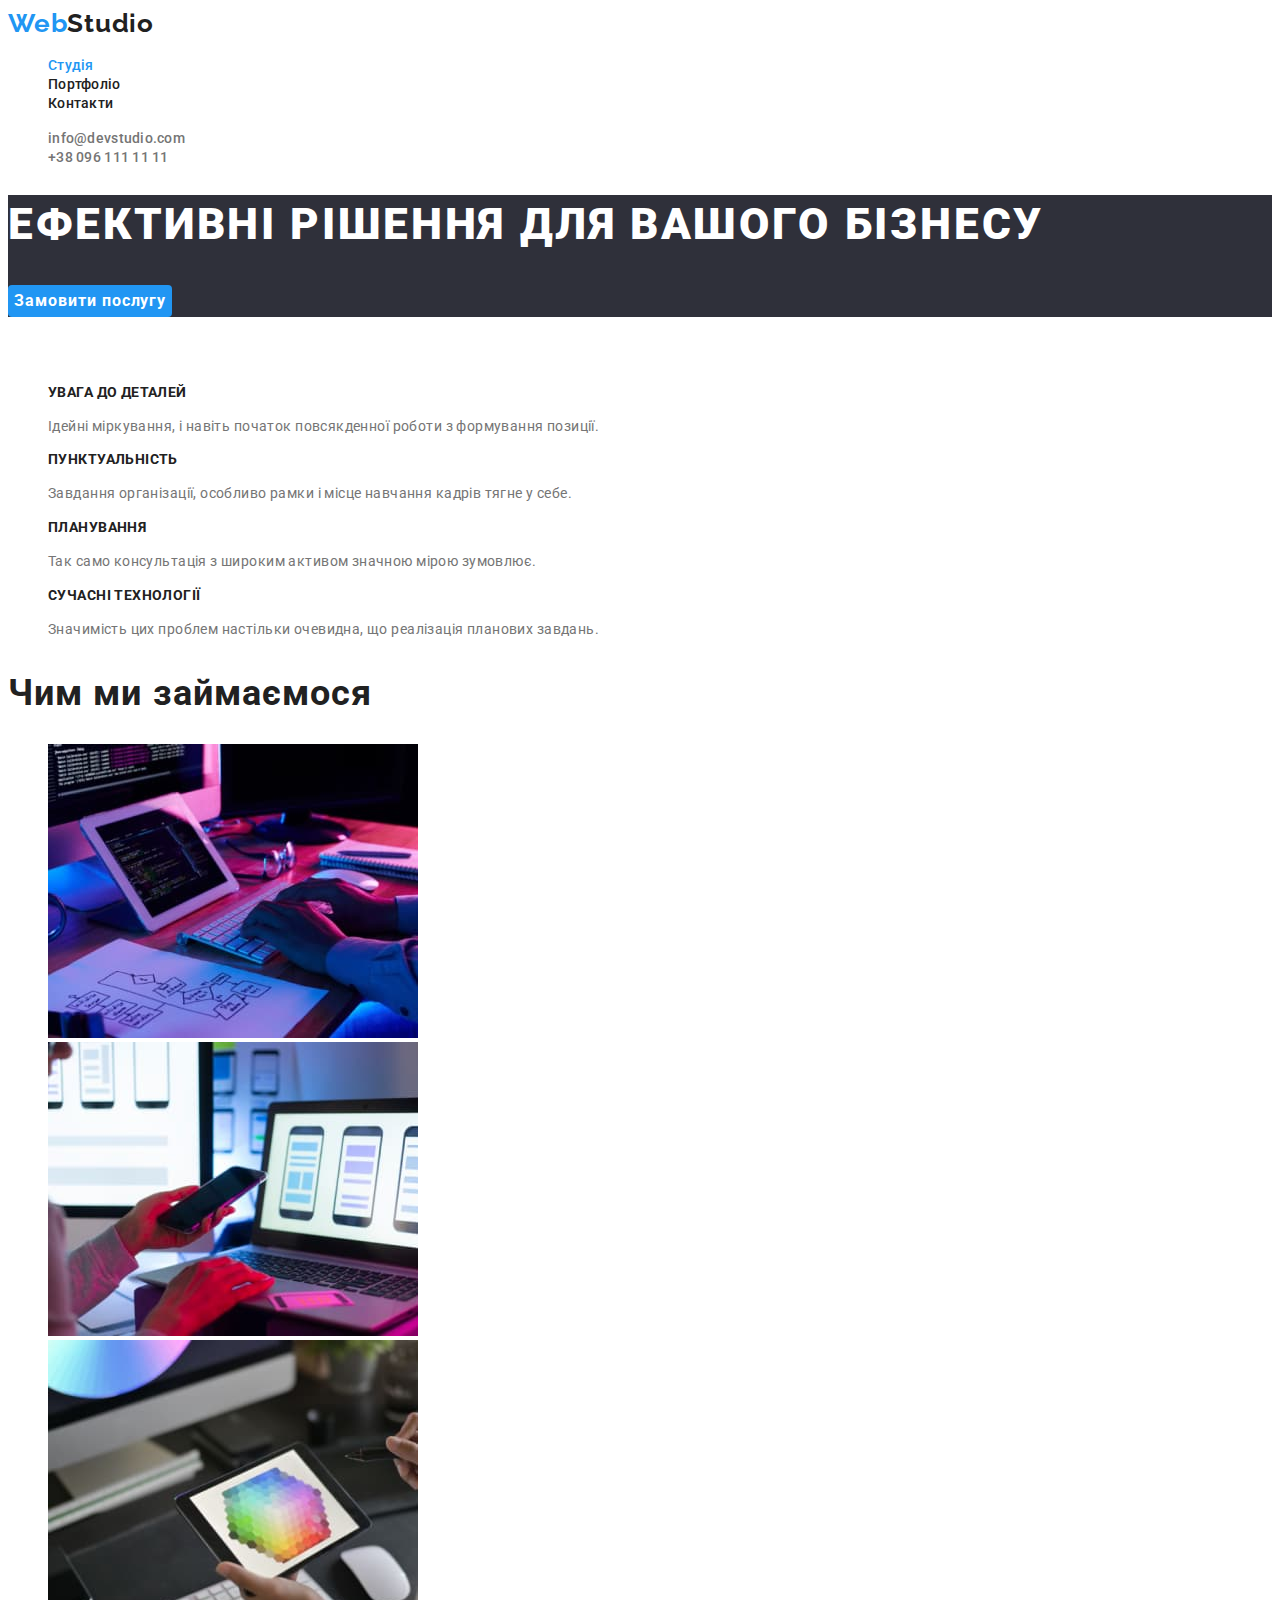
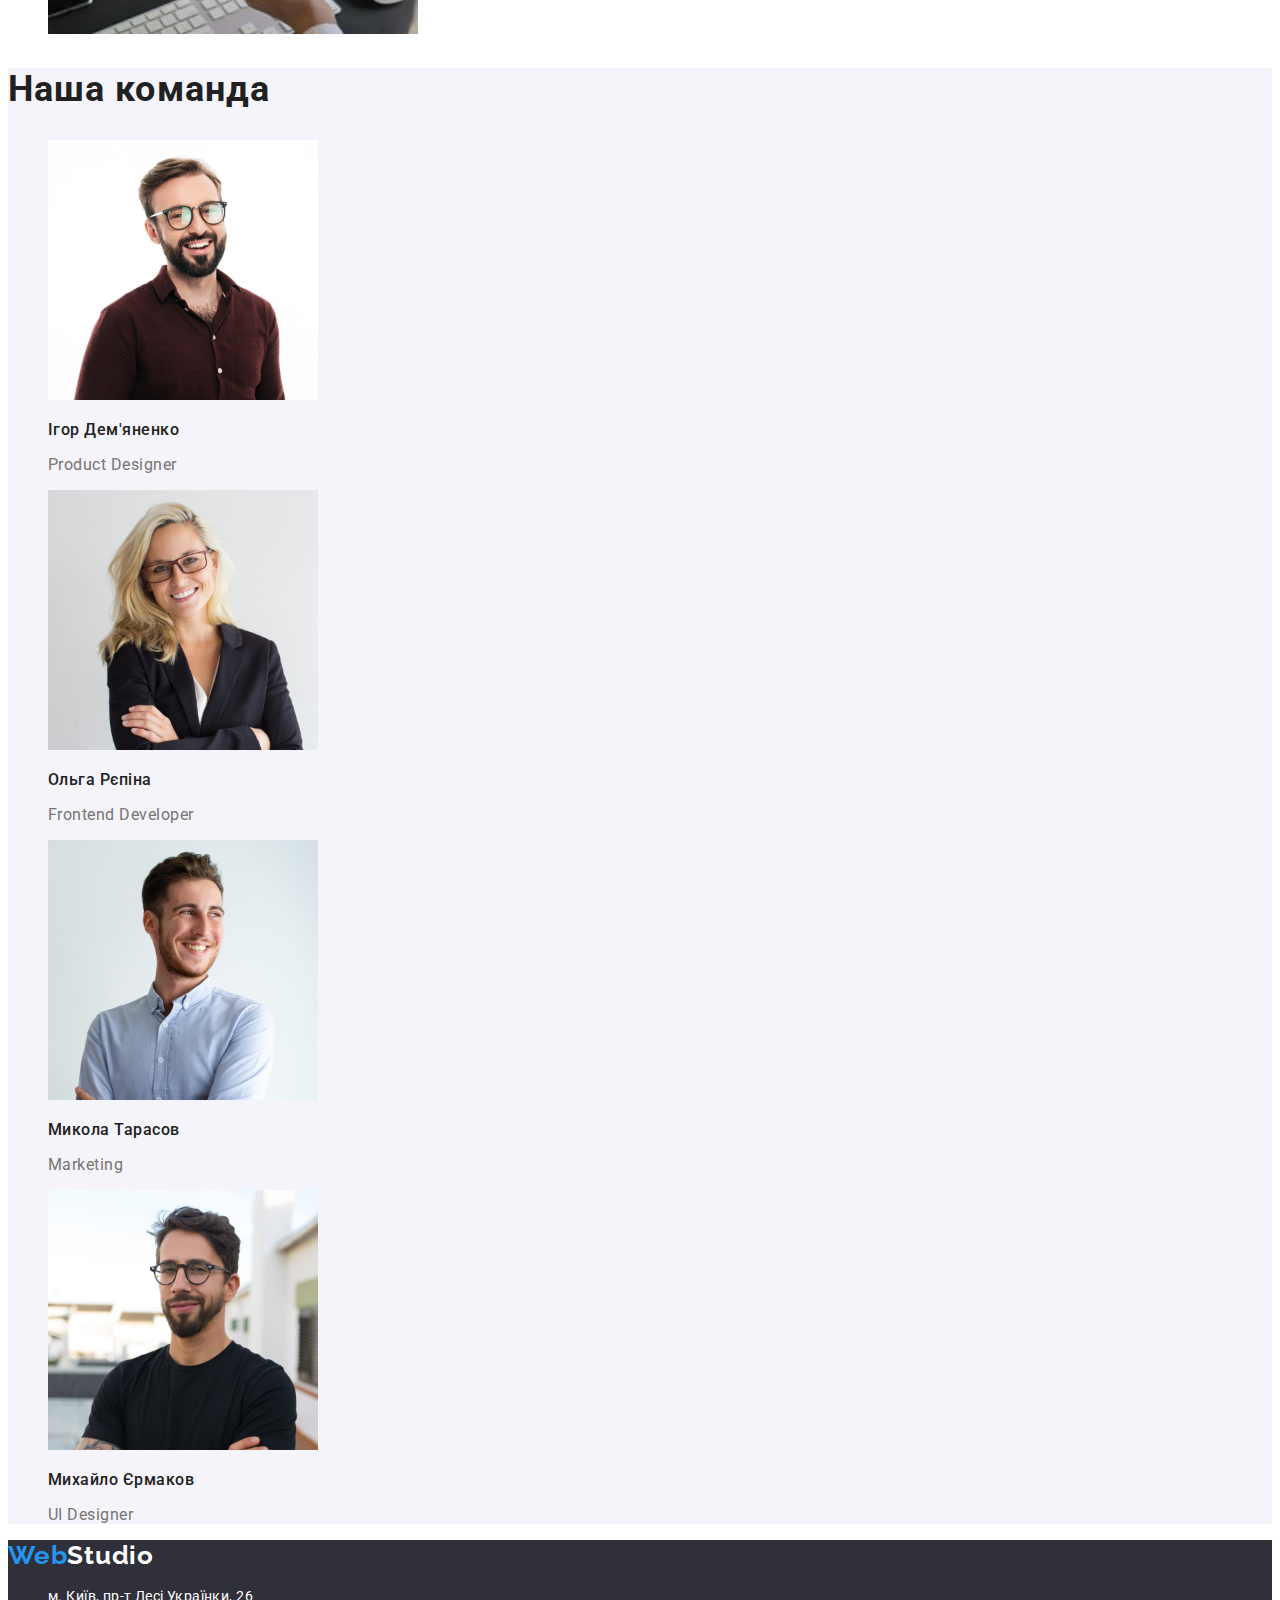
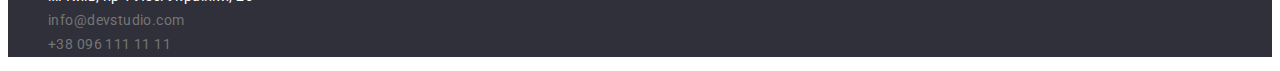
==== index.html @ 0c81c0b8 "newf" ====
<!DOCTYPE html>
<html lang="uk">
  <head>
    <meta charset="UTF-8" />
    <meta http-equiv="X-UA-Compatible" content="IE=edge" />
    <meta name="viewport" content="width=device-width, initial-scale=1.0" />
    <title>Web Studio</title>
    <!-- <link rel="stylesheet" href="/css/reset.css" /> -->
    <link rel="stylesheet" href="/css/styles.css" />
    <link rel="preconnect" href="https://fonts.googleapis.com" />
    <link rel="preconnect" href="https://fonts.gstatic.com" crossorigin />
    <link
      href="https://fonts.googleapis.com/css2?family=Raleway:wght@700&family=Roboto:wght@400;500;700;900&display=swap"
      rel="stylesheet"
    />
  </head>

  <body>
    <header class="header">
      <nav class="header-navigation">
        <a class="logo" href="./index.html"><span class="logo-color">Web</span>Studio</a>
        <ul class="header-navigation-list">
          <li class="header-list-item list">
            <a class="link-navigation link is-active" href="./index.html">Студія</a>
          </li>
          <li class="header-list-item list">
            <a class="link-navigation link" href="./portfolio.html">Портфоліо</a>
          </li>
          <li class="header-list-item list">
            <a class="link-navigation link" href="">Контакти</a>
          </li>
        </ul>

        <ul class="header-contacts">
          <li class="contacts-list list">
            <a class="link-contacts link" href="mailto:info@devstudio.com">info@devstudio.com</a>
          </li>
          <li class="contacts-list list">
            <a class="link-contacts link" href="tel:+380961111111">+38 096 111 11 11</a>
          </li>
        </ul>
      </nav>
    </header>

    <main class="main">
      <section class="order">
        <h1 class="order-title">Ефективні рішення для вашого бізнесу</h1>
        <button class="order-btn" type="button">Замовити послугу</button>
      </section>

      <section class="benefits">
        <h2 class="benefits-title">Наші переваги</h2>
        <ul class="benefits-list">
          <li class="benefits-item list">
            <h3 class="benefits-subtitle">УВАГА ДО ДЕТАЛЕЙ</h3>
            <p class="benefits-text">
              Ідейні міркування, і навіть початок повсякденної роботи з формування позиції.
            </p>
          </li>
          <li class="benefits-item list">
            <h3 class="benefits-subtitle">ПУНКТУАЛЬНІСТЬ</h3>
            <p class="benefits-text">
              Завдання організації, особливо рамки і місце навчання кадрів тягне у себе.
            </p>
          </li>
          <li class="benefits-item list">
            <h3 class="benefits-subtitle">ПЛАНУВАННЯ</h3>
            <p class="benefits-text">
              Так само консультація з широким активом значною мірою зумовлює.
            </p>
          </li>

          <li class="benefits-item list">
            <h3 class="benefits-subtitle">СУЧАСНІ ТЕХНОЛОГІЇ</h3>
            <p class="benefits-text">
              Значимість цих проблем настільки очевидна, що реалізація планових завдань.
            </p>
          </li>
        </ul>
      </section>

      <section class="doit">
        <h2 class="doit-subtitle">Чим ми займаємося</h2>
        <ul class="doit-list list">
          <li class="doit-item">
            <img src="./images/work-img-1.jpg" alt="our job" width="370" height="294" />
          </li>
          <li class="doit-item">
            <img src="./images/work-img-2.jpg" alt="our job" width="370" height="294" />
          </li>
          <li class="doit-item">
            <img src="./images/work-img-3.jpg" alt="our job" width="370" height="294" />
          </li>
        </ul>
      </section>

      <section class="team">
        <h2 class="team-subtitle">Наша команда</h2>
        <ul class="team-list list">
          <li class="team-item">
            <img src="./images/team-img-1.jpg" alt="Ігор Дем'яненко" width="270" height="260" />
            <h3 class="team-name">Ігор Дем'яненко</h3>
            <p class="team-profession" lang="en">Product Designer</p>
          </li>

          <li class="team-item list">
            <img src="./images/team-img-2.jpg" alt="Ольга Рєпіна" width="270" height="260" />
            <h3 class="team-name">Ольга Рєпіна</h3>
            <p class="team-profession" lang="en">Frontend Developer</p>
          </li>

          <li class="team-item list">
            <img src="./images/team-img-3.jpg" alt="Микола Тарасов" width="270" height="260" />
            <h3 class="team-name">Микола Тарасов</h3>
            <p class="team-profession" lang="en">Marketing</p>
          </li>
          <li class="team-item list">
            <img src="./images/team-img-4.jpg" alt="" width="270" height="260" />
            <h3 class="team-name">Михайло Єрмаков</h3>
            <p class="team-profession" lang="en">UI Designer</p>
          </li>
        </ul>
      </section>
    </main>

    <footer class="footer">
      <a class="footer-logo" href="./index.html"><span class="logo-color">Web</span>Studio</a>
      <address class="footer-address">
        <ul class="footer-contacts">
          <li class="footer-list list">
            <a
              class="footer-map link"
              href="https://goo.gl/maps/aHd2ftM9WsuAnUvCA"
              target="_blank"
              rel="nofollow noreferrer noopener"
              >м. Київ, пр-т Лесі Українки, 26</a
            >
          </li>
          <li class="footer-list list">
            <a class="footer-link link" href="mailto:info@devstudio.com">info@devstudio.com</a>
          </li>
          <li class="footer-list list">
            <a class="footer-link link" href="tel:+380961111111">+38 096 111 11 11</a>
          </li>
        </ul>
      </address>
    </footer>
  </body>
</html>
---- css/styles.css ----
:root {
  --primary-color: #212121;
  --secondary-color: #757575;
  --thirdy-color: #fff;
  --hover-link-color: #2196f3;
  --logo-color: #2196f3;
  --gray: #2f303a;
  --btn-background: #f5f4fa;
  --primary-font-size: 14px;
  --secondary-font-size: 16px;
}

body {
  font-family: "Roboto", sans-serif;
  color: var(--primary-color);
}

/* .link-navigation:focus, 
.link-navigation:hover,
.link-contacts:focus,
.link-contacts:hover,
.footer-link:focus,
.footer-link:hover,
.footer-map:focus,
.footer-map:hover {
  color: var(--hover-link-color);
}
*/

.link,
.link:focus,
.link:hover {
  text-decoration: none;
  color: var(--hover-link-color);
}

a.is-active {
  color: var(--hover-link-color);
}

.list {
  list-style-type: none;
}

.logo {
  text-decoration: none;
  color: var(--primary-color);
  font-weight: 700;
  font-family: "Raleway";
  font-size: 26px;
  line-height: 1.19;
  letter-spacing: 0.03em;
}

.logo-color {
  color: var(--logo-color);
}

.link-navigation {
  text-decoration: none;
  color: var(--primary-color);
  font-weight: 500;
  font-size: var(--primary-font-size);
  line-height: 1.14;
  letter-spacing: 0.02em;
}

.link-contacts {
  text-decoration: none;
  color: var(--secondary-color);
  font-weight: 500;
  font-size: var(--primary-font-size);
  line-height: 1.14;
  letter-spacing: 0.02em;
}

.order {
  background-color: var(--gray);
}

.order-title {
  color: var(--thirdy-color);
  font-weight: 900;
  font-size: 44px;
  line-height: 1.36;
  letter-spacing: 0.06em;
  text-transform: uppercase;
}

.order-btn {
  font-family: inherit;
  font-weight: 700;
  font-size: var(--secondary-font-size);
  line-height: 1.88;
  color: var(--thirdy-color);
  letter-spacing: 0.06em;
  background: var(--hover-link-color);
  border-width: 0;
  box-shadow: 0px 4px 4px rgba(0, 0, 0, 0);
  border-radius: 4px;
  cursor: pointer;
}

.benefits-title {
  visibility: hidden;
}

.benefits-subtitle {
  font-weight: 700;
  font-size: var(--primary-font-size);
  line-height: 1.14;
  letter-spacing: 0.03em;
  text-transform: uppercase;
}

.benefits-text {
  font-weight: 400;
  font-size: var(--primary-font-size);
  line-height: 1.71;
  letter-spacing: 0.03em;
  color: var(--secondary-color);
}

.doit-subtitle {
  font-weight: 700;
  font-size: 36px;
  line-height: 1.17;
  letter-spacing: 0.03em;
}

.team {
  background-color: #f5f4fa;
}

.team-subtitle {
  font-weight: 700;
  font-size: 36px;
  line-height: 1.17;
  letter-spacing: 0.03em;
}

.team-name {
  font-weight: 500;
  font-size: var(--secondary-font-size);
  line-height: 1.19;
  letter-spacing: 0.03em;
}

.team-profession {
  font-weight: 400;
  font-size: var(--secondary-font-size);
  line-height: 1.19;
  letter-spacing: 0.03em;
  color: var(--secondary-color);
}

.footer {
  background-color: var(--gray);
}

.footer-logo {
  text-decoration: none;
  color: var(--thirdy-color);
  font-weight: 700;
  font-family: "Raleway";
  font-size: 26px;
  line-height: 1.19;
  letter-spacing: 0.03em;
}

.footer-contacts {
  font-weight: 400;
  font-size: var(--primary-font-size);
  line-height: 1.71;
  letter-spacing: 0.03em;
  color: var(--thirdy-color);
  font-style: normal;
}

.footer-map {
  color: var(--thirdy-color);
}

.footer-link {
  color: var(--secondary-color);
}

/*---------portfolio style--------------*/
.filter-title {
  visibility: hidden;
}
.filter-btn {
  font-family: inherit;
  font-weight: 500;
  font-size: var(--secondary-font-size);
  line-height: 1.63;
  color: var(--primary-color);
  letter-spacing: 0.03em;
  background: var(--btn-background);
  border-width: 0;
  border-radius: 4px;
  cursor: pointer;
}

.filter-btn:hover,
.filter-btn:focus {
  background-color: var(--hover-link-color);
  color: var(--thirdy-color);
}

.portfolio-title {
  font-weight: 700;
  font-size: 18px;
  line-height: 2;
  letter-spacing: 0.06em;
  color: var(--primary-color);
}

.portfolio-text {
  font-weight: 400;
  font-size: var(--secondary-font-size);
  line-height: 1.88;
  letter-spacing: 0.03em;
  color: var(--secondary-color);
}
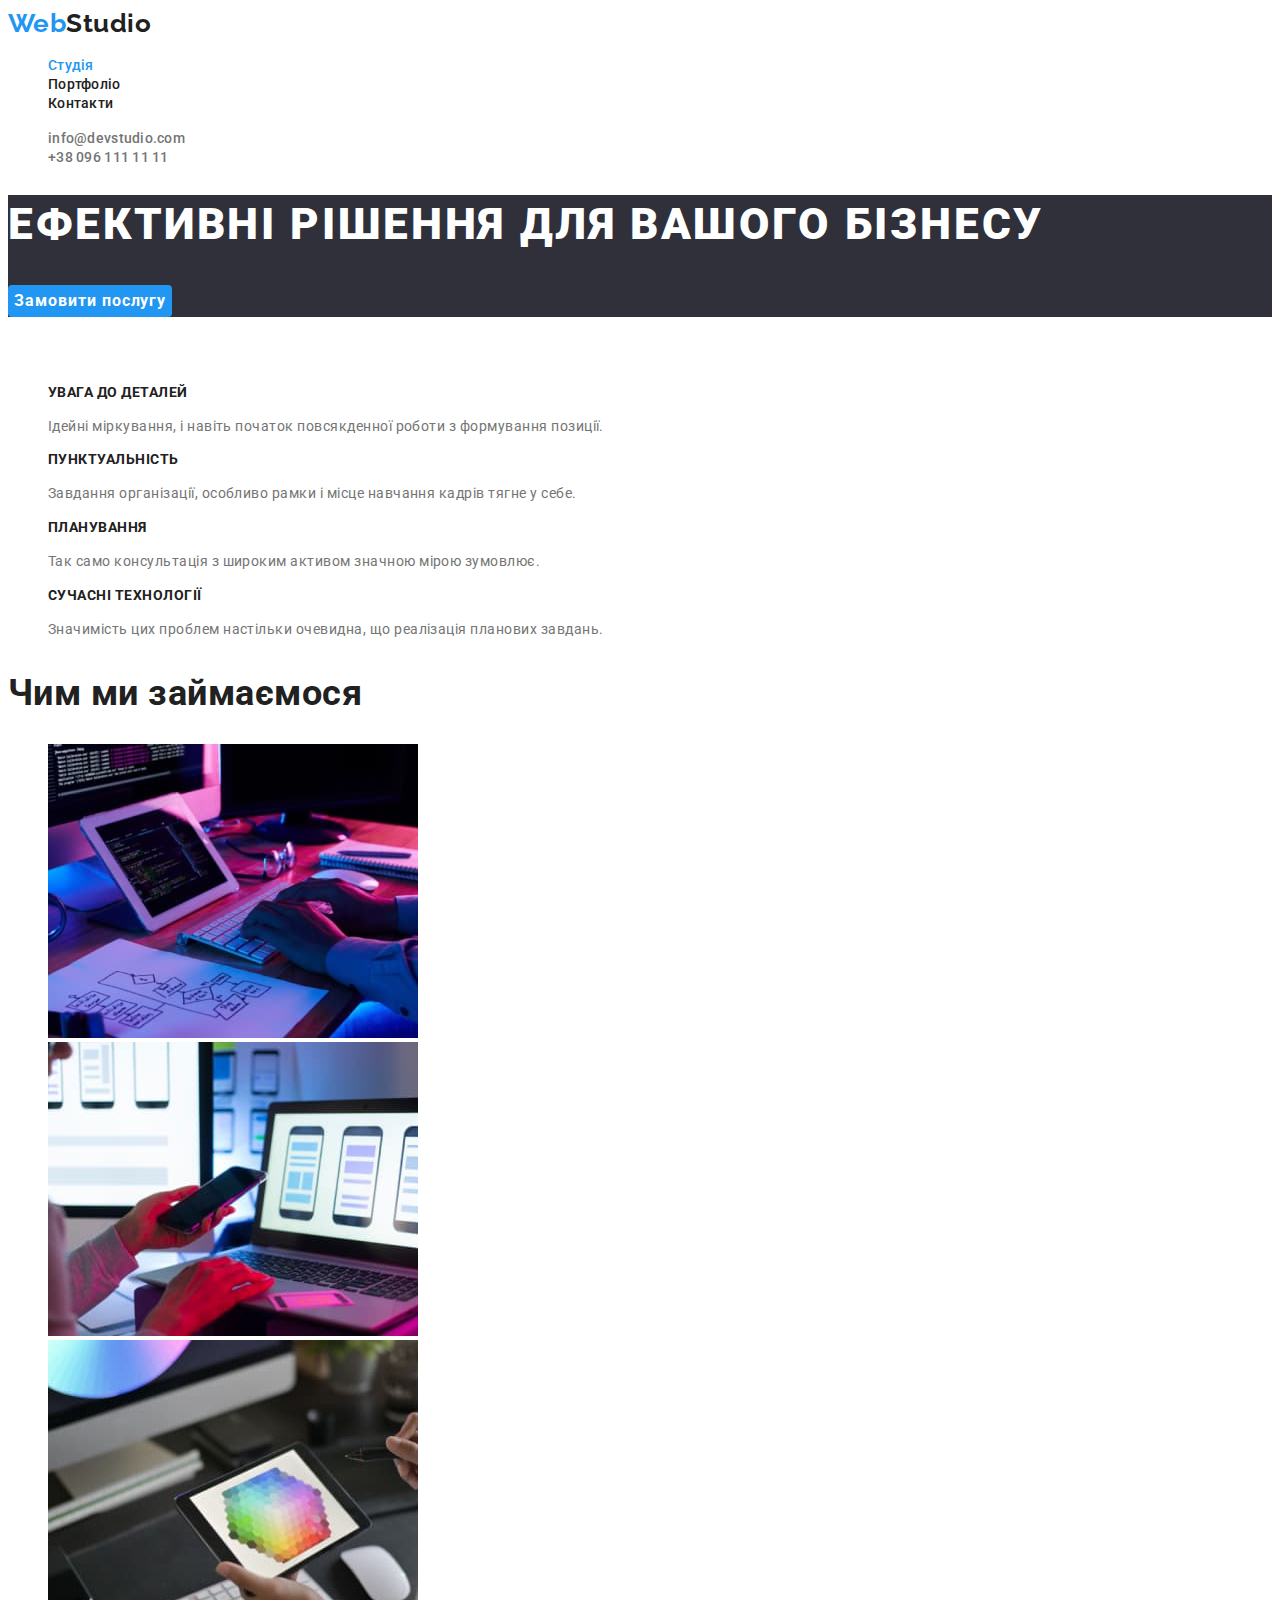
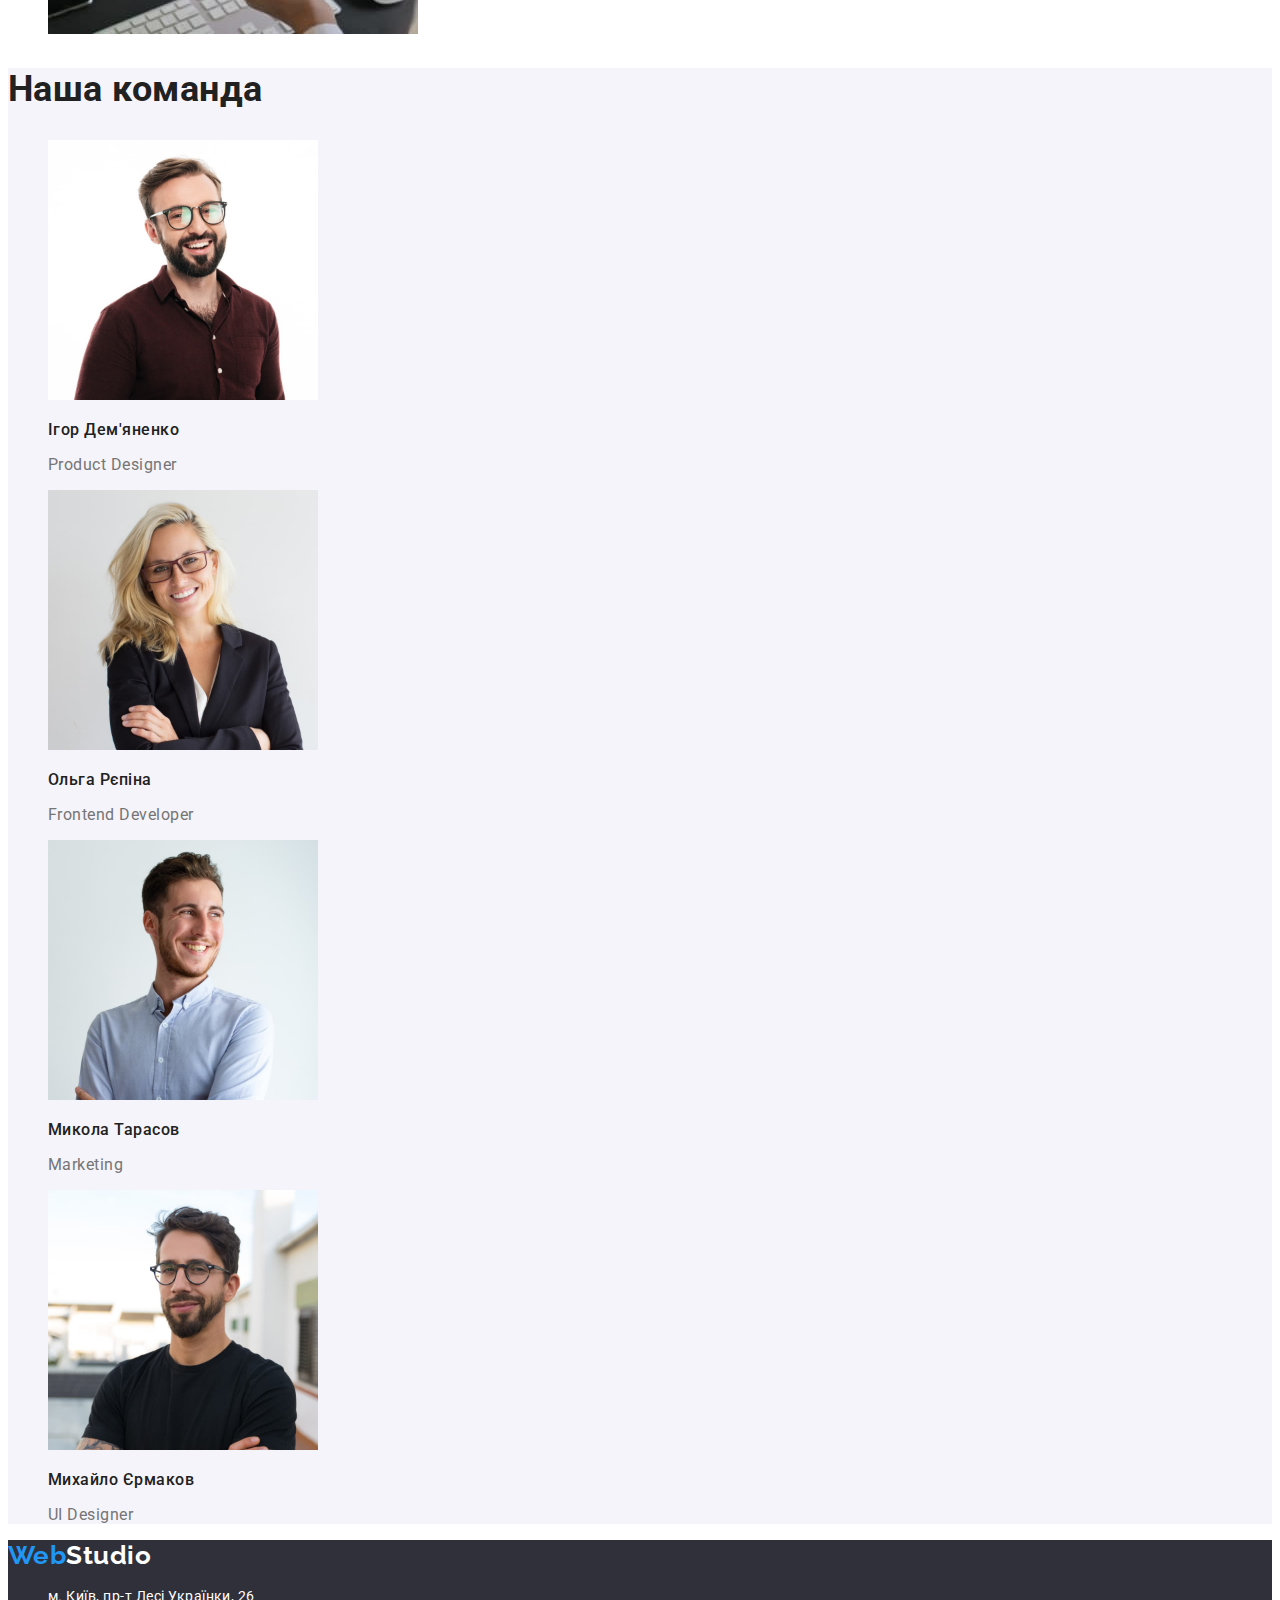
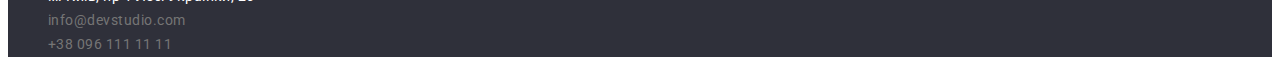
==== commit c3ae3fb7: "оптимизация" ====
--- a/index.html
+++ b/index.html
@@ -124,7 +124,7 @@
     </main>
 
     <footer class="footer">
-      <a class="footer-logo" href="./index.html"><span class="logo-color">Web</span>Studio</a>
+      <a class="logo" href="./index.html"><span class="logo-color">Web</span>Studio</a>
       <address class="footer-address">
         <ul class="footer-contacts">
           <li class="footer-list list">
--- a/css/styles.css
+++ b/css/styles.css
@@ -1,3 +1,7 @@
+/* Коментар для ментора:
+там де в дизайні font-weight: 400;   
+в стилях це значення прибрано */
+
 :root {
   --primary-color: #212121;
   --secondary-color: #757575;
@@ -13,29 +17,8 @@
 body {
   font-family: "Roboto", sans-serif;
   color: var(--primary-color);
-}
-
-/* .link-navigation:focus, 
-.link-navigation:hover,
-.link-contacts:focus,
-.link-contacts:hover,
-.footer-link:focus,
-.footer-link:hover,
-.footer-map:focus,
-.footer-map:hover {
-  color: var(--hover-link-color);
-}
-*/
-
-.link,
-.link:focus,
-.link:hover {
-  text-decoration: none;
-  color: var(--hover-link-color);
-}
-
-a.is-active {
-  color: var(--hover-link-color);
+  /* letter-spacing частіше всього використовується */
+  letter-spacing: 0.03em;
 }
 
 .list {
@@ -49,7 +32,6 @@
   font-family: "Raleway";
   font-size: 26px;
   line-height: 1.19;
-  letter-spacing: 0.03em;
 }
 
 .logo-color {
@@ -72,6 +54,27 @@
   font-size: var(--primary-font-size);
   line-height: 1.14;
   letter-spacing: 0.02em;
+}
+
+.link:focus,
+.link:hover {
+  color: var(--hover-link-color);
+}
+
+/* .link {
+  text-decoration: none;
+} */
+
+/* Класс is-active можливо зробити декількома варіантами
+Наприклад:
+.is-active
+a.is-active
+.link-navigation.link.is-active - в данному випадку, сама велика вага
+.header-navigation-list .is-active і так далі :-)
+*/
+
+.link-navigation.is-active {
+  color: var(--hover-link-color);
 }
 
 .order {
@@ -109,48 +112,35 @@
   font-weight: 700;
   font-size: var(--primary-font-size);
   line-height: 1.14;
-  letter-spacing: 0.03em;
   text-transform: uppercase;
 }
 
 .benefits-text {
-  font-weight: 400;
   font-size: var(--primary-font-size);
   line-height: 1.71;
-  letter-spacing: 0.03em;
-  color: var(--secondary-color);
-}
-
-.doit-subtitle {
+  color: var(--secondary-color);
+}
+
+.doit-subtitle,
+.team-subtitle {
   font-weight: 700;
   font-size: 36px;
   line-height: 1.17;
-  letter-spacing: 0.03em;
 }
 
 .team {
   background-color: #f5f4fa;
 }
 
-.team-subtitle {
-  font-weight: 700;
-  font-size: 36px;
-  line-height: 1.17;
-  letter-spacing: 0.03em;
-}
-
 .team-name {
   font-weight: 500;
   font-size: var(--secondary-font-size);
   line-height: 1.19;
-  letter-spacing: 0.03em;
 }
 
 .team-profession {
-  font-weight: 400;
   font-size: var(--secondary-font-size);
   line-height: 1.19;
-  letter-spacing: 0.03em;
   color: var(--secondary-color);
 }
 
@@ -158,31 +148,25 @@
   background-color: var(--gray);
 }
 
-.footer-logo {
-  text-decoration: none;
-  color: var(--thirdy-color);
-  font-weight: 700;
-  font-family: "Raleway";
-  font-size: 26px;
-  line-height: 1.19;
-  letter-spacing: 0.03em;
+.footer > .logo {
+  color: var(--thirdy-color);
 }
 
 .footer-contacts {
-  font-weight: 400;
   font-size: var(--primary-font-size);
   line-height: 1.71;
-  letter-spacing: 0.03em;
   color: var(--thirdy-color);
   font-style: normal;
 }
 
 .footer-map {
   color: var(--thirdy-color);
+  text-decoration: none;
 }
 
 .footer-link {
   color: var(--secondary-color);
+  text-decoration: none;
 }
 
 /*---------portfolio style--------------*/
@@ -195,7 +179,6 @@
   font-size: var(--secondary-font-size);
   line-height: 1.63;
   color: var(--primary-color);
-  letter-spacing: 0.03em;
   background: var(--btn-background);
   border-width: 0;
   border-radius: 4px;
@@ -208,6 +191,10 @@
   color: var(--thirdy-color);
 }
 
+.portfolio-item > a {
+  text-decoration: none;
+}
+
 .portfolio-title {
   font-weight: 700;
   font-size: 18px;
@@ -217,9 +204,7 @@
 }
 
 .portfolio-text {
-  font-weight: 400;
   font-size: var(--secondary-font-size);
   line-height: 1.88;
-  letter-spacing: 0.03em;
-  color: var(--secondary-color);
-}
+  color: var(--secondary-color);
+}
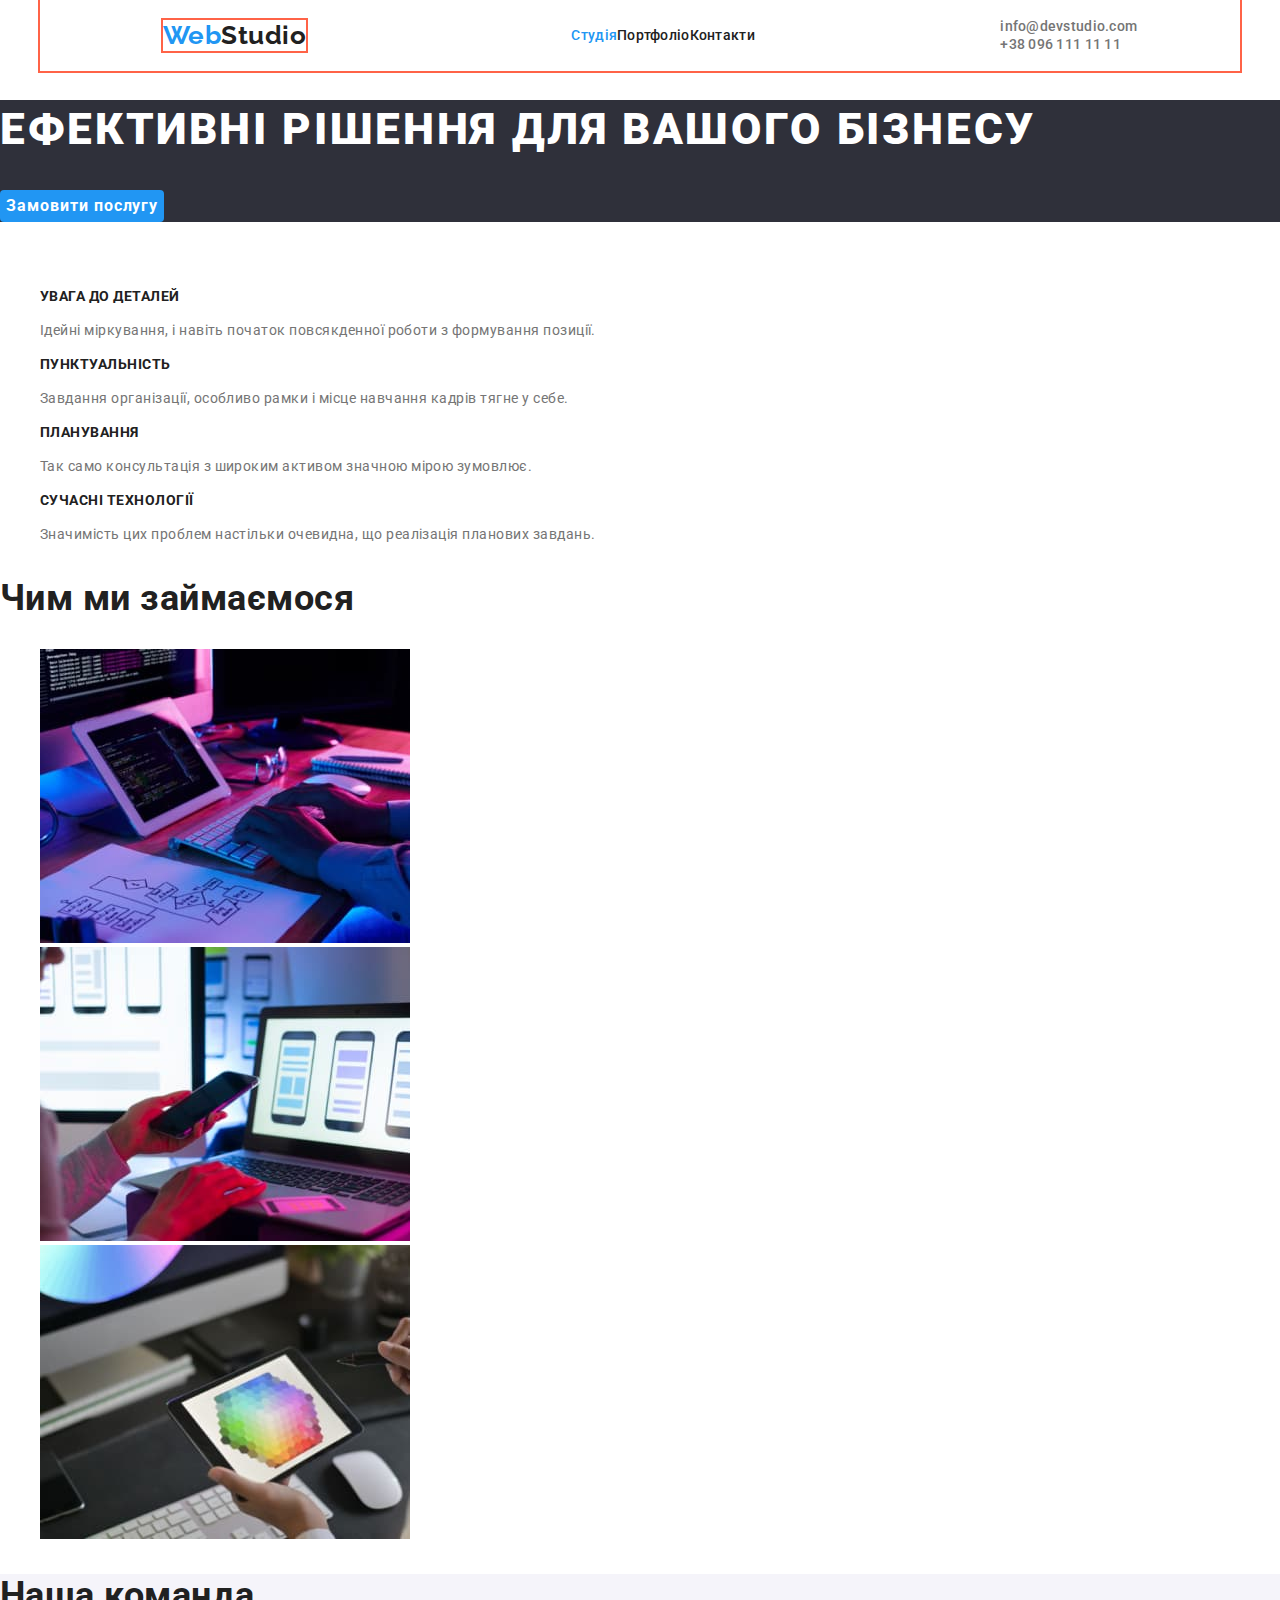
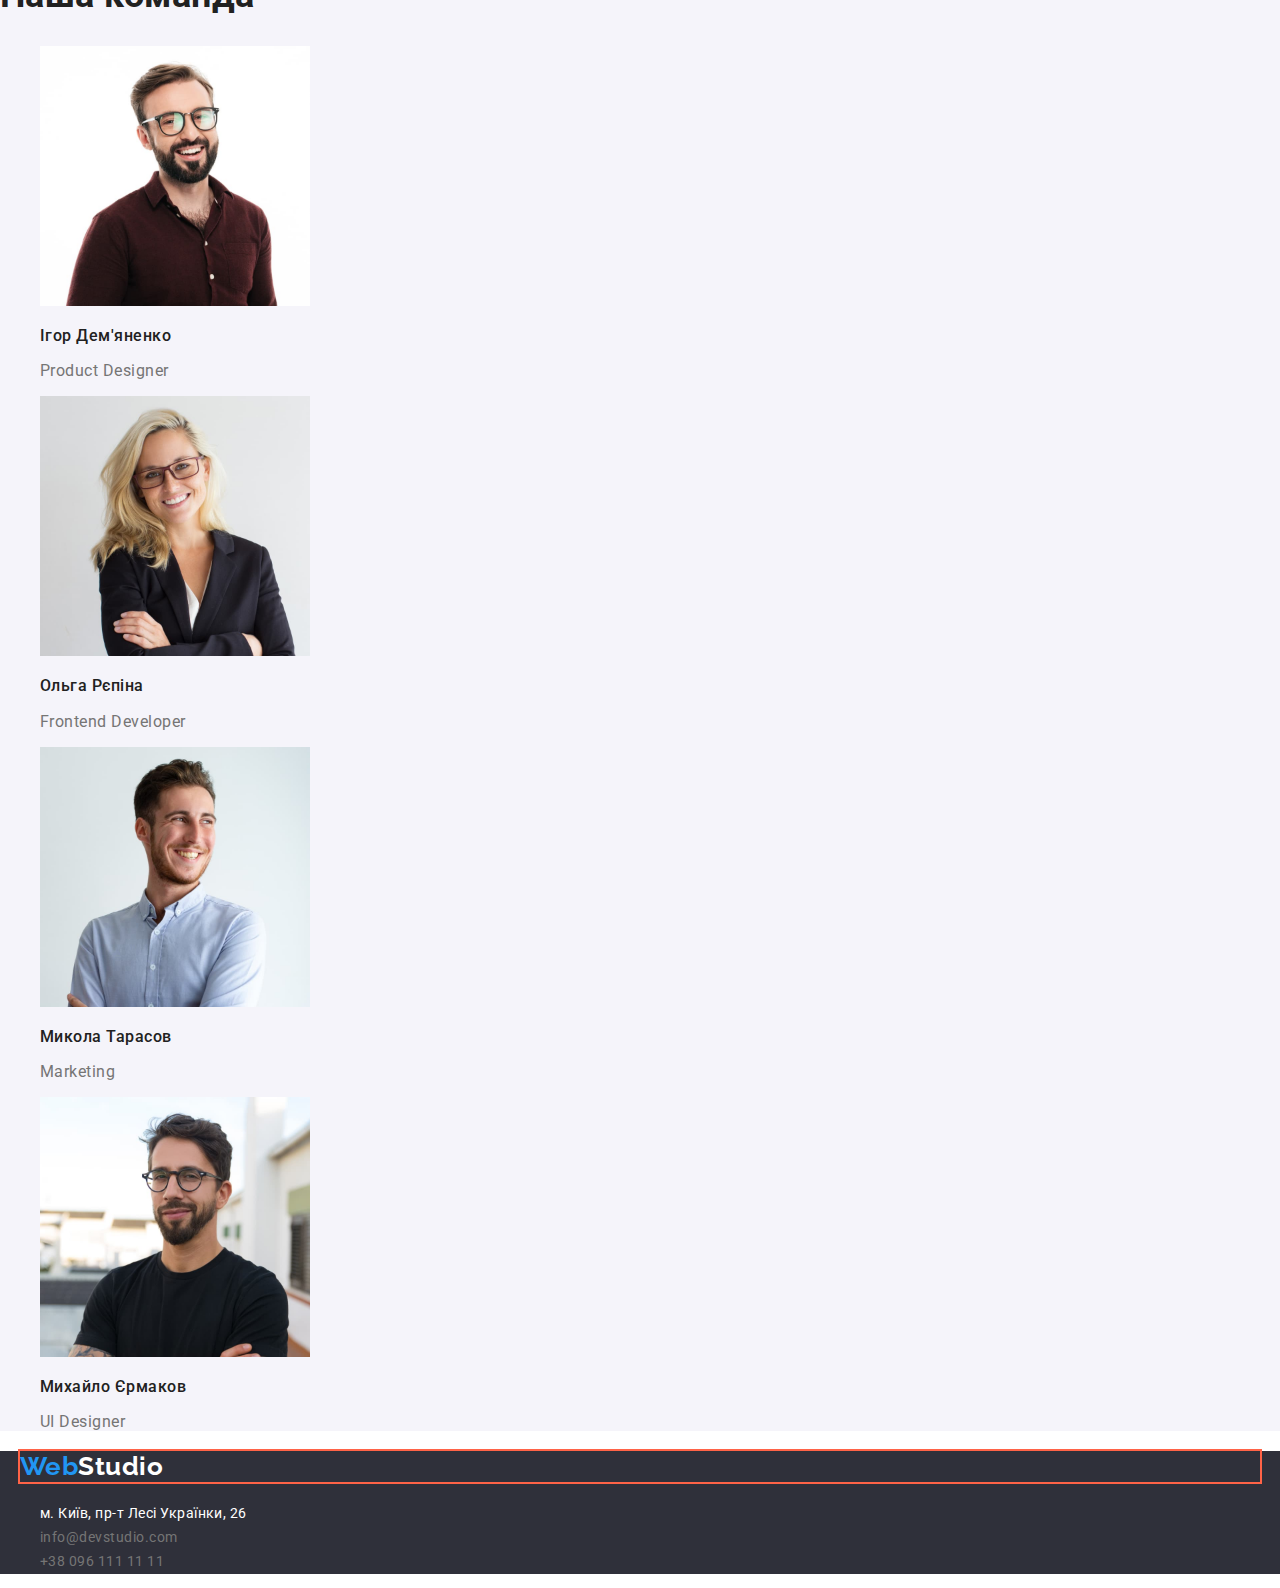
==== commit 89bce72b: "hw-03" ====
--- a/index.html
+++ b/index.html
@@ -5,8 +5,11 @@
     <meta http-equiv="X-UA-Compatible" content="IE=edge" />
     <meta name="viewport" content="width=device-width, initial-scale=1.0" />
     <title>Web Studio</title>
-    <!-- <link rel="stylesheet" href="/css/reset.css" /> -->
-    <link rel="stylesheet" href="/css/styles.css" />
+    <link
+      rel="stylesheet"
+      href="https://cdnjs.cloudflare.com/ajax/libs/modern-normalize/1.1.0/modern-normalize.min.css"
+    />
+    <link rel="stylesheet" href="./css/styles.css" />
     <link rel="preconnect" href="https://fonts.googleapis.com" />
     <link rel="preconnect" href="https://fonts.gstatic.com" crossorigin />
     <link
@@ -17,32 +20,34 @@
 
   <body>
     <header class="header">
-      <nav class="header-navigation">
-        <a class="logo" href="./index.html"><span class="logo-color">Web</span>Studio</a>
-        <ul class="header-navigation-list">
-          <li class="header-list-item list">
-            <a class="link-navigation link is-active" href="./index.html">Студія</a>
-          </li>
-          <li class="header-list-item list">
-            <a class="link-navigation link" href="./portfolio.html">Портфоліо</a>
-          </li>
-          <li class="header-list-item list">
-            <a class="link-navigation link" href="">Контакти</a>
-          </li>
-        </ul>
+      <div class="container">
+        <nav class="header-navigation container">
+          <a class="logo" href="./index.html"><span class="logo-color">Web</span>Studio</a>
+          <ul class="header-navigation-list">
+            <li class="header-list-item list">
+              <a class="link-navigation link is-active" href="./index.html">Студія</a>
+            </li>
+            <li class="header-list-item list">
+              <a class="link-navigation link" href="./portfolio.html">Портфоліо</a>
+            </li>
+            <li class="header-list-item list">
+              <a class="link-navigation link" href="">Контакти</a>
+            </li>
+          </ul>
 
-        <ul class="header-contacts">
-          <li class="contacts-list list">
-            <a class="link-contacts link" href="mailto:info@devstudio.com">info@devstudio.com</a>
-          </li>
-          <li class="contacts-list list">
-            <a class="link-contacts link" href="tel:+380961111111">+38 096 111 11 11</a>
-          </li>
-        </ul>
-      </nav>
+          <ul class="header-contacts">
+            <li class="contacts-list list">
+              <a class="link-contacts link" href="mailto:info@devstudio.com">info@devstudio.com</a>
+            </li>
+            <li class="contacts-list list">
+              <a class="link-contacts link" href="tel:+380961111111">+38 096 111 11 11</a>
+            </li>
+          </ul>
+        </nav>
+      </div>
     </header>
 
-    <main class="main">
+    <main>
       <section class="order">
         <h1 class="order-title">Ефективні рішення для вашого бізнесу</h1>
         <button class="order-btn" type="button">Замовити послугу</button>
@@ -124,7 +129,7 @@
     </main>
 
     <footer class="footer">
-      <a class="logo" href="./index.html"><span class="logo-color">Web</span>Studio</a>
+      <a class="logo" href="./index.html"> <span class="logo-color">Web</span>Studio</a>
       <address class="footer-address">
         <ul class="footer-contacts">
           <li class="footer-list list">
--- a/css/styles.css
+++ b/css/styles.css
@@ -1,5 +1,5 @@
 /* Коментар для ментора:
-там де в дизайні font-weight: 400;   
+де в дизайні font-weight: 400;   
 в стилях це значення прибрано */
 
 :root {
@@ -17,27 +17,53 @@
 body {
   font-family: "Roboto", sans-serif;
   color: var(--primary-color);
-  /* letter-spacing частіше всього використовується */
   letter-spacing: 0.03em;
+}
+
+/* Utilits */
+
+.link {
+  text-decoration: none;
 }
 
 .list {
   list-style-type: none;
 }
 
+.container {
+  width: 1200px;
+  margin: 0 auto;
+  justify-content: space-around;
+  outline: 2px solid tomato;
+}
+
+/* Header */
+
+.header-navigation {
+  display: flex;
+  align-items: center;
+}
+
 .logo {
+  display: block;
   text-decoration: none;
   color: var(--primary-color);
   font-weight: 700;
   font-family: "Raleway";
   font-size: 26px;
   line-height: 1.19;
+  margin: 20px 20px;
+  outline: 2px solid tomato;
 }
 
 .logo-color {
   color: var(--logo-color);
 }
 
+.header-navigation-list {
+  display: flex;
+}
+
 .link-navigation {
   text-decoration: none;
   color: var(--primary-color);
@@ -47,8 +73,11 @@
   letter-spacing: 0.02em;
 }
 
+.header-list-item {
+  display: block;
+}
+
 .link-contacts {
-  text-decoration: none;
   color: var(--secondary-color);
   font-weight: 500;
   font-size: var(--primary-font-size);
@@ -60,18 +89,6 @@
 .link:hover {
   color: var(--hover-link-color);
 }
-
-/* .link {
-  text-decoration: none;
-} */
-
-/* Класс is-active можливо зробити декількома варіантами
-Наприклад:
-.is-active
-a.is-active
-.link-navigation.link.is-active - в данному випадку, сама велика вага
-.header-navigation-list .is-active і так далі :-)
-*/
 
 .link-navigation.is-active {
   color: var(--hover-link-color);
@@ -161,12 +178,10 @@
 
 .footer-map {
   color: var(--thirdy-color);
-  text-decoration: none;
 }
 
 .footer-link {
   color: var(--secondary-color);
-  text-decoration: none;
 }
 
 /*---------portfolio style--------------*/
@@ -191,10 +206,6 @@
   color: var(--thirdy-color);
 }
 
-.portfolio-item > a {
-  text-decoration: none;
-}
-
 .portfolio-title {
   font-weight: 700;
   font-size: 18px;
@@ -208,3 +219,22 @@
   line-height: 1.88;
   color: var(--secondary-color);
 }
+
+/* Стилі нижче були зроблені щоб попрактикуватись */
+
+/* Змінюємо синій на чорний в header*/
+
+.header-navigation > .logo:hover .logo-color {
+  color: var(--primary-color);
+}
+
+/* Змінюємо чорний в header, білий в footer на синій   */
+.logo:hover {
+  color: var(--logo-color);
+}
+
+/* Меняем синій на білий footer */
+
+.footer > .logo:hover > .logo-color {
+  color: var(--btn-background);
+}
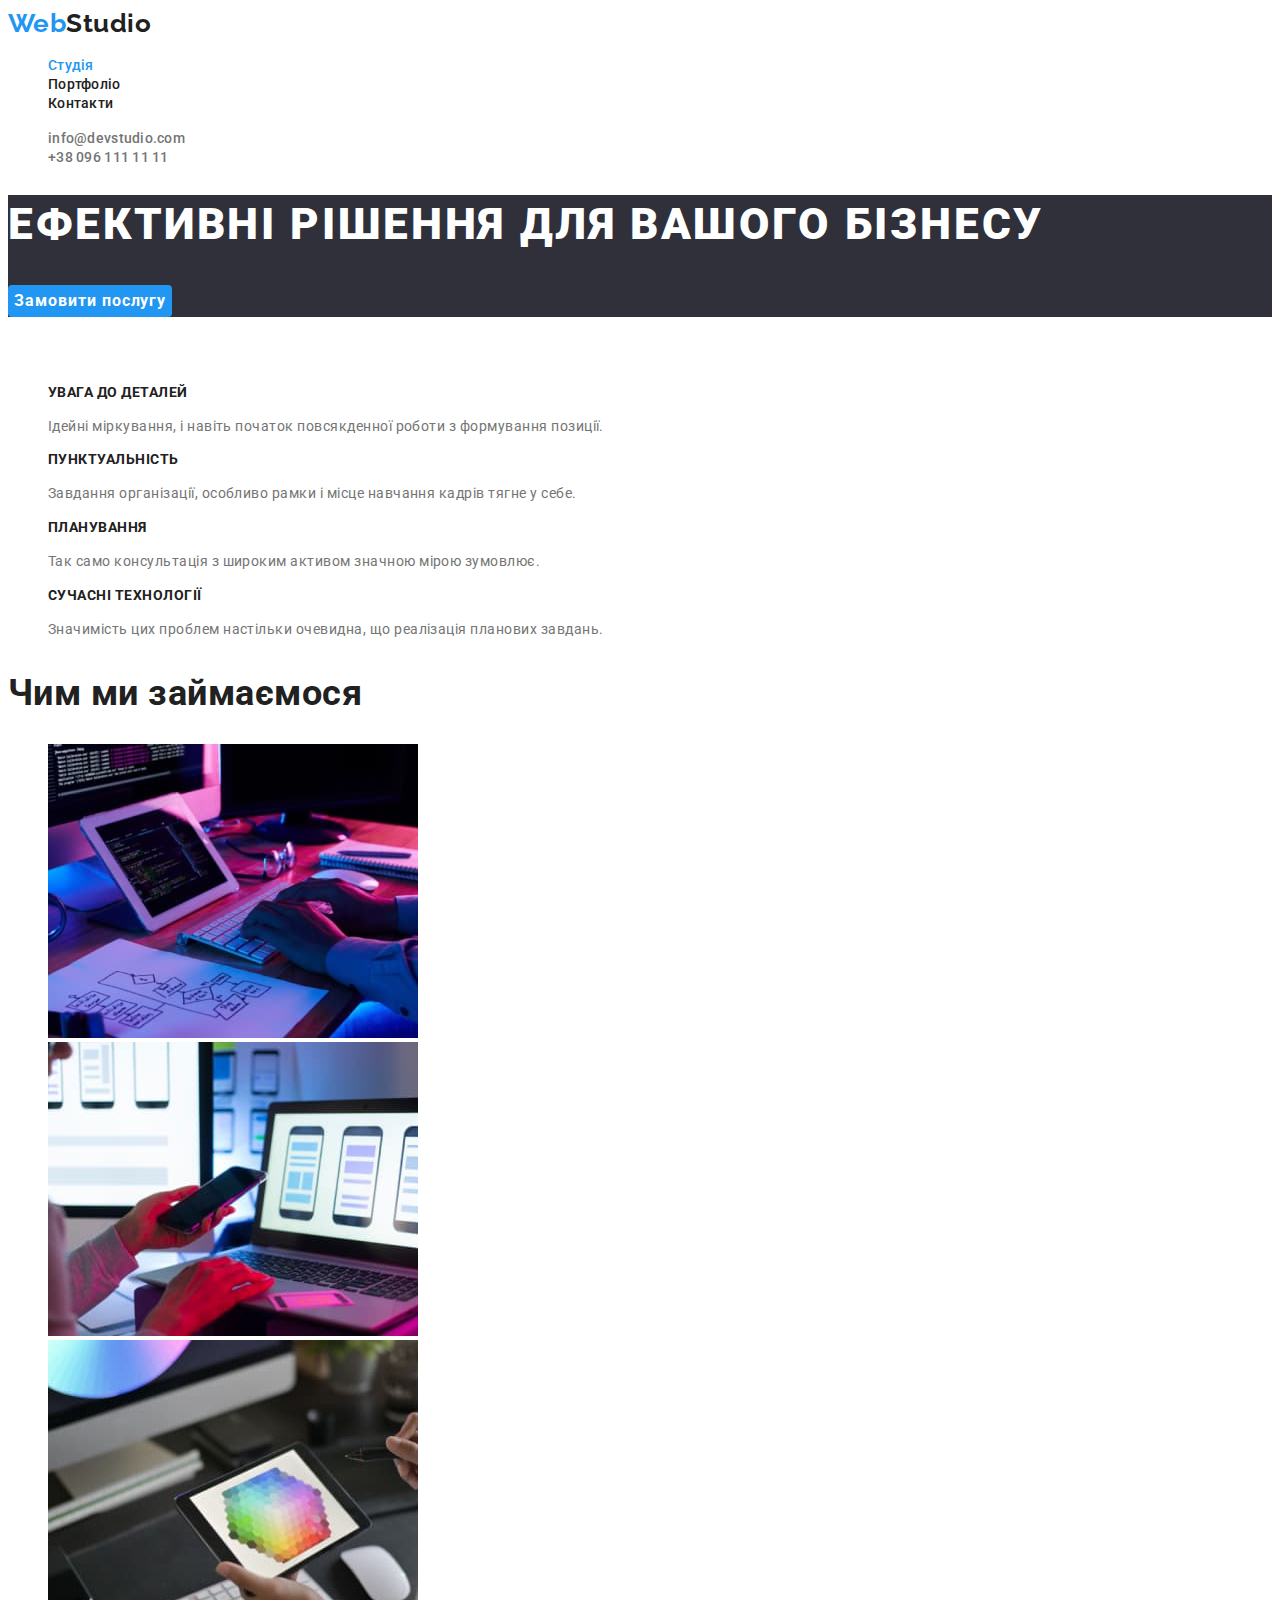
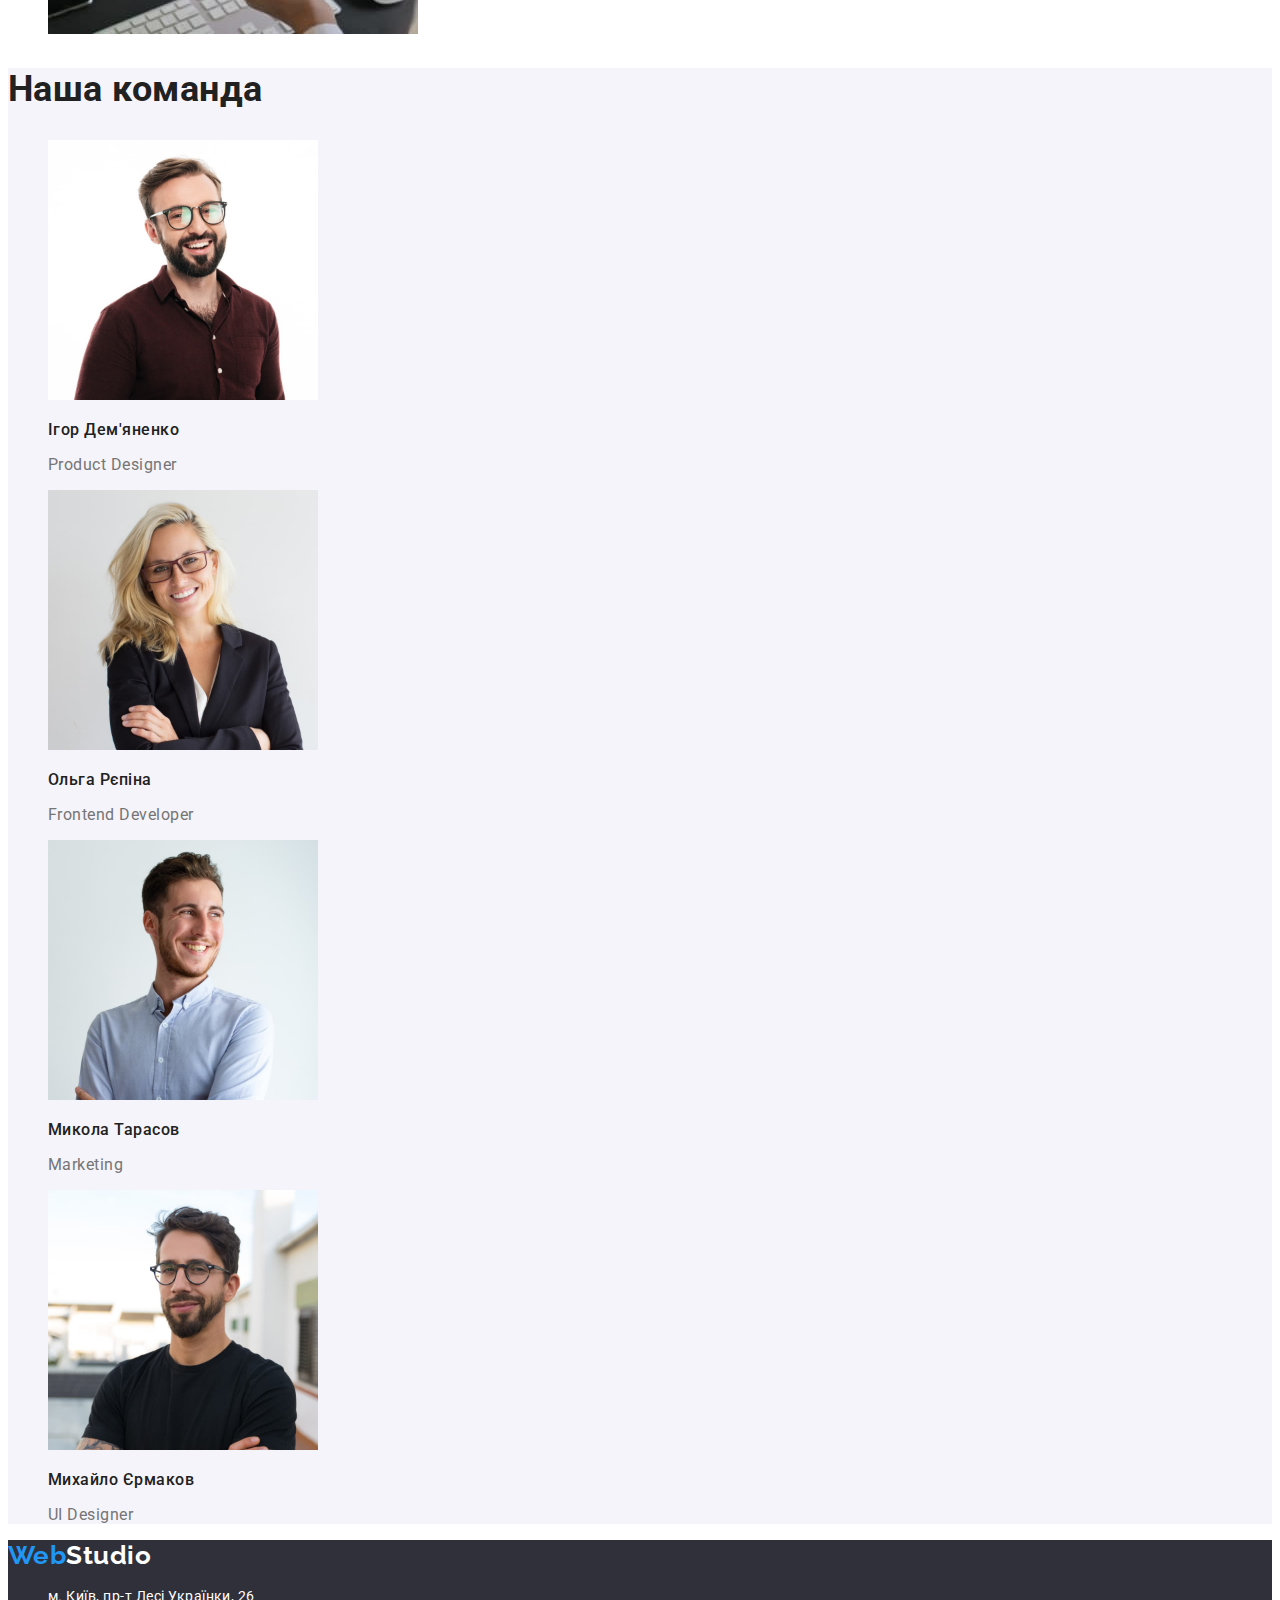
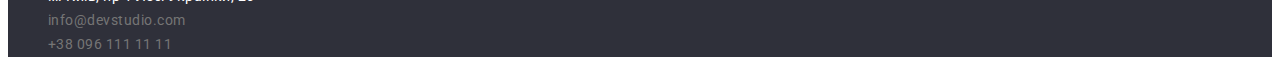
==== commit 6dde7f77: "Start" ====
--- a/index.html
+++ b/index.html
@@ -5,10 +5,7 @@
     <meta http-equiv="X-UA-Compatible" content="IE=edge" />
     <meta name="viewport" content="width=device-width, initial-scale=1.0" />
     <title>Web Studio</title>
-    <link
-      rel="stylesheet"
-      href="https://cdnjs.cloudflare.com/ajax/libs/modern-normalize/1.1.0/modern-normalize.min.css"
-    />
+    <!-- <link rel="stylesheet" href="./css/reset.css" /> -->
     <link rel="stylesheet" href="./css/styles.css" />
     <link rel="preconnect" href="https://fonts.googleapis.com" />
     <link rel="preconnect" href="https://fonts.gstatic.com" crossorigin />
@@ -20,34 +17,32 @@
 
   <body>
     <header class="header">
-      <div class="container">
-        <nav class="header-navigation container">
-          <a class="logo" href="./index.html"><span class="logo-color">Web</span>Studio</a>
-          <ul class="header-navigation-list">
-            <li class="header-list-item list">
-              <a class="link-navigation link is-active" href="./index.html">Студія</a>
-            </li>
-            <li class="header-list-item list">
-              <a class="link-navigation link" href="./portfolio.html">Портфоліо</a>
-            </li>
-            <li class="header-list-item list">
-              <a class="link-navigation link" href="">Контакти</a>
-            </li>
-          </ul>
+      <nav class="header-navigation">
+        <a class="logo" href="./index.html"><span class="logo-color">Web</span>Studio</a>
+        <ul class="header-navigation-list">
+          <li class="header-list-item list">
+            <a class="link-navigation link is-active" href="./index.html">Студія</a>
+          </li>
+          <li class="header-list-item list">
+            <a class="link-navigation link" href="./portfolio.html">Портфоліо</a>
+          </li>
+          <li class="header-list-item list">
+            <a class="link-navigation link" href="">Контакти</a>
+          </li>
+        </ul>
 
-          <ul class="header-contacts">
-            <li class="contacts-list list">
-              <a class="link-contacts link" href="mailto:info@devstudio.com">info@devstudio.com</a>
-            </li>
-            <li class="contacts-list list">
-              <a class="link-contacts link" href="tel:+380961111111">+38 096 111 11 11</a>
-            </li>
-          </ul>
-        </nav>
-      </div>
+        <ul class="header-contacts">
+          <li class="contacts-list list">
+            <a class="link-contacts link" href="mailto:info@devstudio.com">info@devstudio.com</a>
+          </li>
+          <li class="contacts-list list">
+            <a class="link-contacts link" href="tel:+380961111111">+38 096 111 11 11</a>
+          </li>
+        </ul>
+      </nav>
     </header>
 
-    <main>
+    <main class="main">
       <section class="order">
         <h1 class="order-title">Ефективні рішення для вашого бізнесу</h1>
         <button class="order-btn" type="button">Замовити послугу</button>
--- a/css/styles.css
+++ b/css/styles.css
@@ -17,53 +17,27 @@
 body {
   font-family: "Roboto", sans-serif;
   color: var(--primary-color);
+  /* letter-spacing частіше всього використовується */
   letter-spacing: 0.03em;
-}
-
-/* Utilits */
-
-.link {
-  text-decoration: none;
 }
 
 .list {
   list-style-type: none;
 }
 
-.container {
-  width: 1200px;
-  margin: 0 auto;
-  justify-content: space-around;
-  outline: 2px solid tomato;
-}
-
-/* Header */
-
-.header-navigation {
-  display: flex;
-  align-items: center;
-}
-
 .logo {
-  display: block;
   text-decoration: none;
   color: var(--primary-color);
   font-weight: 700;
   font-family: "Raleway";
   font-size: 26px;
   line-height: 1.19;
-  margin: 20px 20px;
-  outline: 2px solid tomato;
 }
 
 .logo-color {
   color: var(--logo-color);
 }
 
-.header-navigation-list {
-  display: flex;
-}
-
 .link-navigation {
   text-decoration: none;
   color: var(--primary-color);
@@ -71,10 +45,6 @@
   font-size: var(--primary-font-size);
   line-height: 1.14;
   letter-spacing: 0.02em;
-}
-
-.header-list-item {
-  display: block;
 }
 
 .link-contacts {
@@ -89,6 +59,18 @@
 .link:hover {
   color: var(--hover-link-color);
 }
+
+.link {
+  text-decoration: none;
+}
+
+/* Класс is-active можливо зробити декількома варіантами
+Наприклад:
+.is-active
+a.is-active
+.link-navigation.link.is-active - в данному випадку, сама велика вага
+.header-navigation-list .is-active і так далі :-)
+*/
 
 .link-navigation.is-active {
   color: var(--hover-link-color);
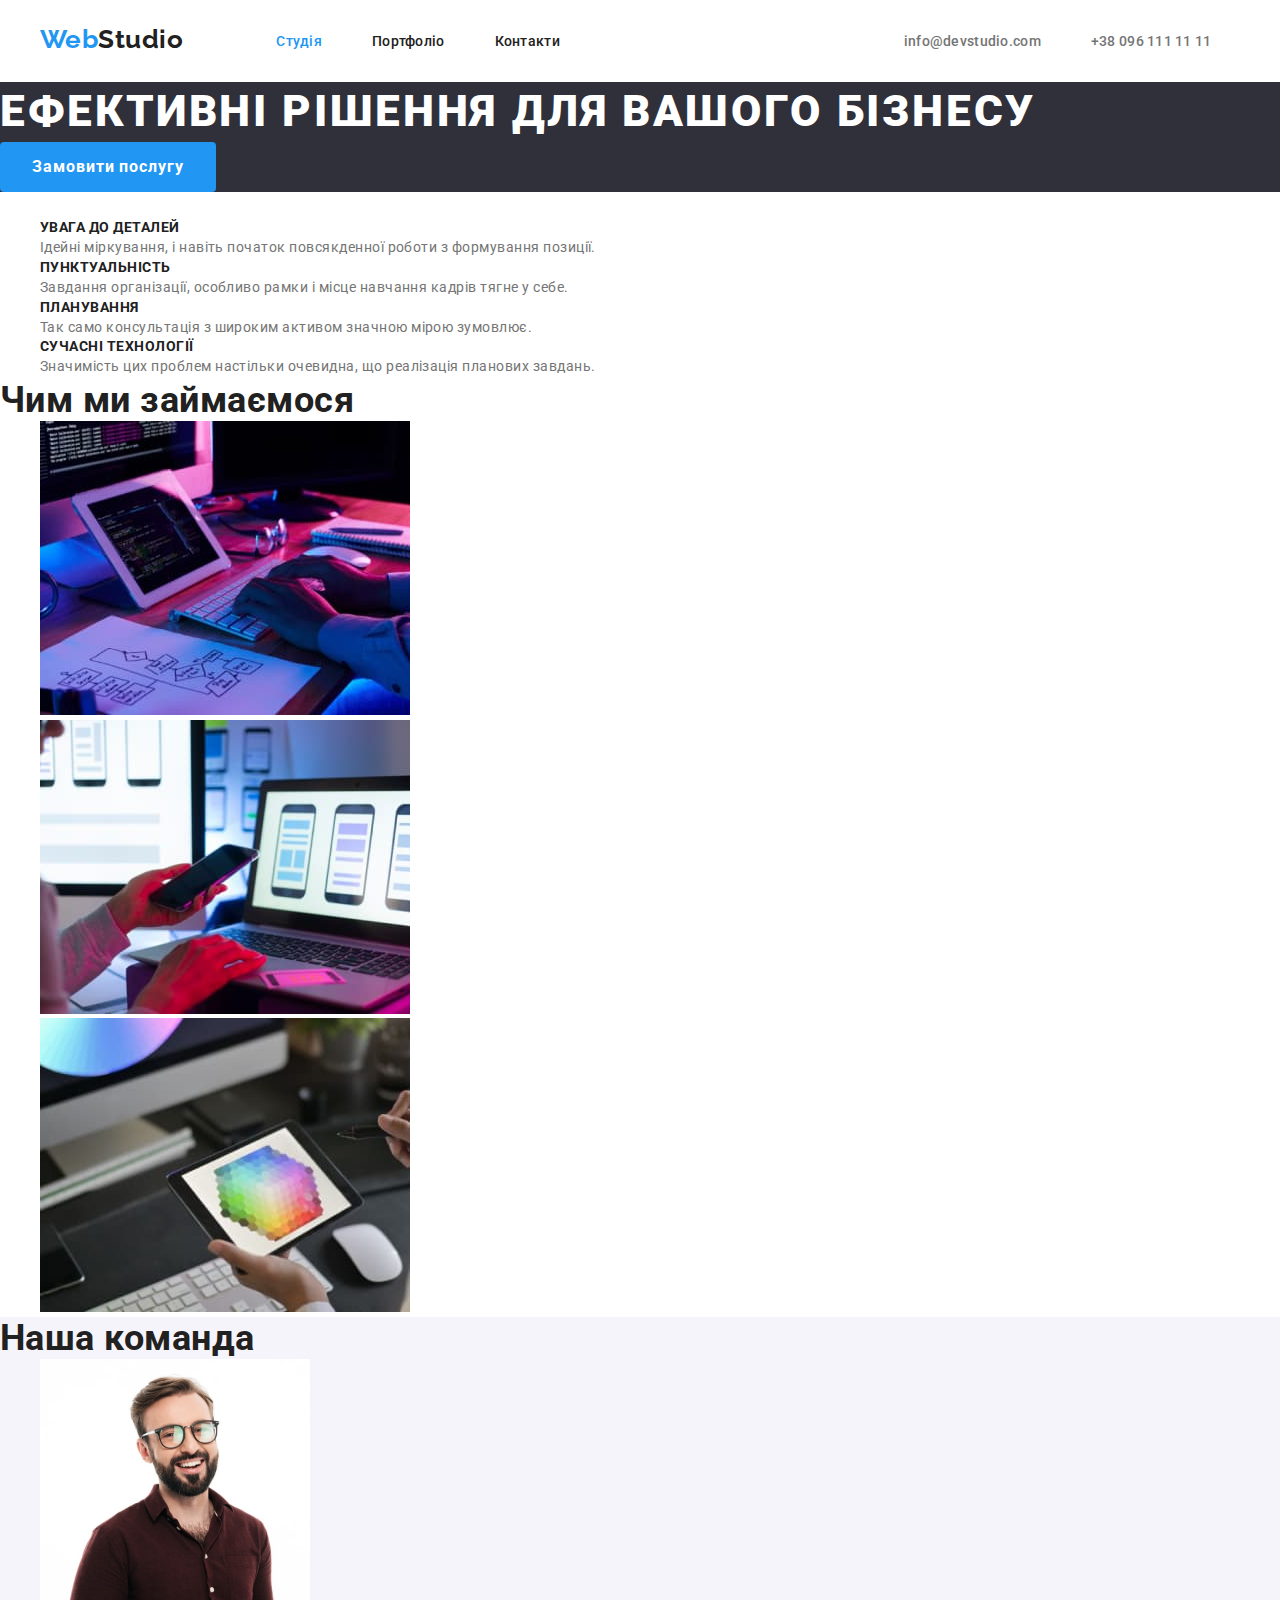
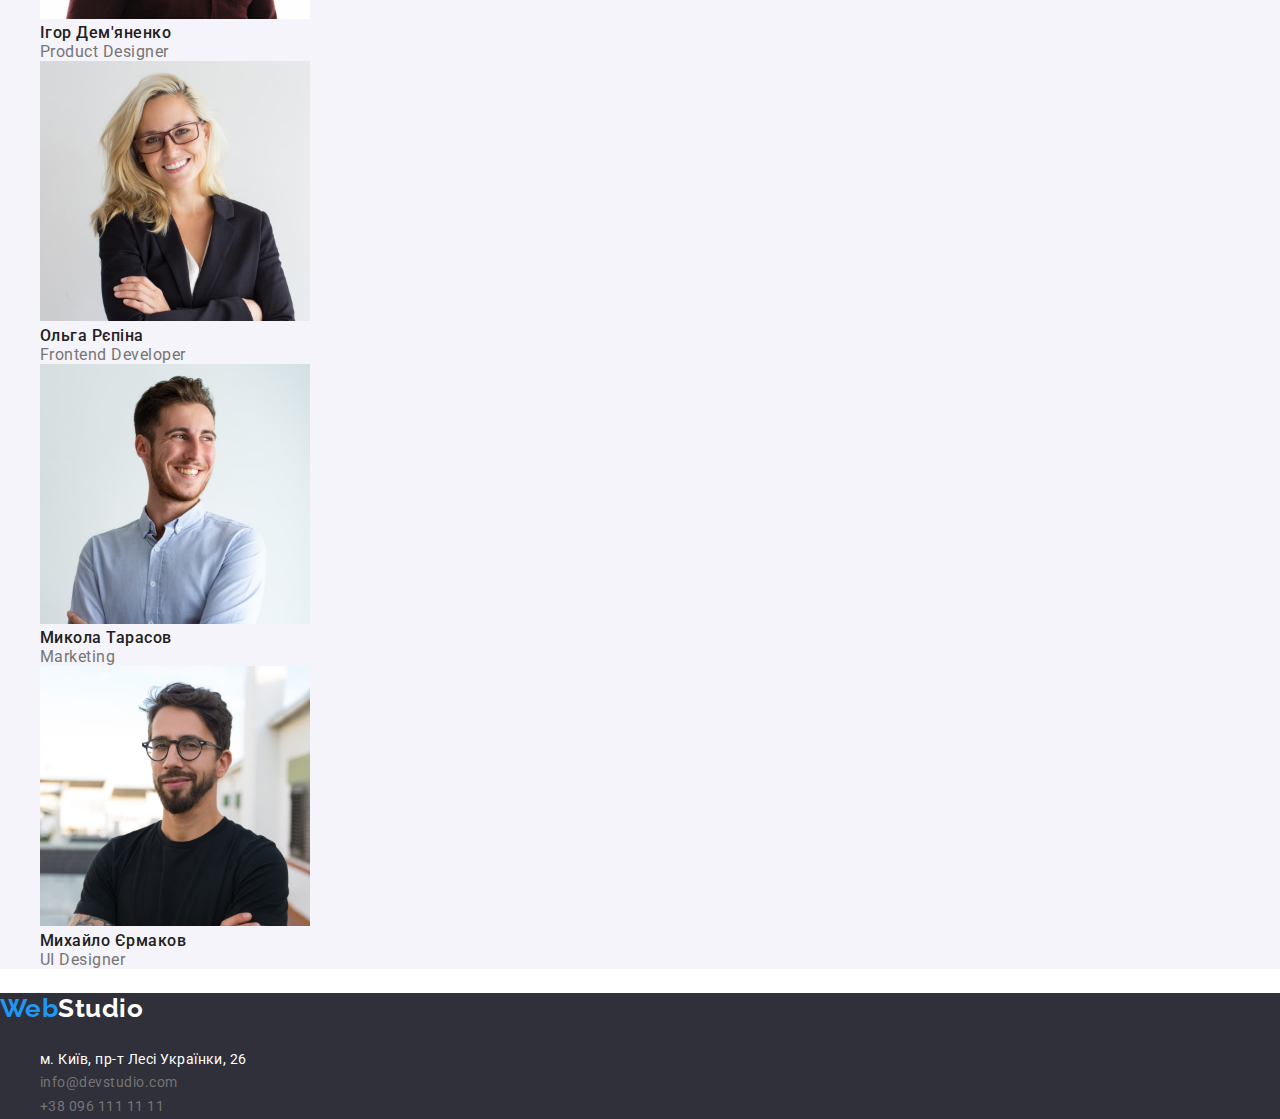
==== commit 07f06651: "header" ====
--- a/index.html
+++ b/index.html
@@ -5,19 +5,23 @@
     <meta http-equiv="X-UA-Compatible" content="IE=edge" />
     <meta name="viewport" content="width=device-width, initial-scale=1.0" />
     <title>Web Studio</title>
-    <!-- <link rel="stylesheet" href="./css/reset.css" /> -->
-    <link rel="stylesheet" href="./css/styles.css" />
+
     <link rel="preconnect" href="https://fonts.googleapis.com" />
     <link rel="preconnect" href="https://fonts.gstatic.com" crossorigin />
     <link
       href="https://fonts.googleapis.com/css2?family=Raleway:wght@700&family=Roboto:wght@400;500;700;900&display=swap"
       rel="stylesheet"
     />
+    <link
+      rel="stylesheet"
+      href="https://cdnjs.cloudflare.com/ajax/libs/modern-normalize/1.1.0/modern-normalize.min.css"
+    />
+    <link rel="stylesheet" href="./css/styles.css" />
   </head>
 
   <body>
     <header class="header">
-      <nav class="header-navigation">
+      <nav class="header-navigation container">
         <a class="logo" href="./index.html"><span class="logo-color">Web</span>Studio</a>
         <ul class="header-navigation-list">
           <li class="header-list-item list">
@@ -42,7 +46,7 @@
       </nav>
     </header>
 
-    <main class="main">
+    <main>
       <section class="order">
         <h1 class="order-title">Ефективні рішення для вашого бізнесу</h1>
         <button class="order-btn" type="button">Замовити послугу</button>
--- a/css/styles.css
+++ b/css/styles.css
@@ -1,7 +1,3 @@
-/* Коментар для ментора:
-де в дизайні font-weight: 400;   
-в стилях це значення прибрано */
-
 :root {
   --primary-color: #212121;
   --secondary-color: #757575;
@@ -17,27 +13,59 @@
 body {
   font-family: "Roboto", sans-serif;
   color: var(--primary-color);
-  /* letter-spacing частіше всього використовується */
   letter-spacing: 0.03em;
+}
+
+h1,
+h2,
+h3,
+h4,
+h5,
+h6,
+p,
+ul {
+  margin-top: 0;
+  margin-bottom: 0;
 }
 
 .list {
   list-style-type: none;
 }
 
+.container {
+  max-width: 1200px;
+  margin: 0 auto;
+  display: flex;
+
+  /* outline: 2px solid tomato; */
+}
+
 .logo {
+  display: flex;
+  margin: 24px 93px 24px 0;
   text-decoration: none;
   color: var(--primary-color);
   font-weight: 700;
   font-family: "Raleway";
   font-size: 26px;
   line-height: 1.19;
+  /* outline: 2px solid tomato; */
 }
 
 .logo-color {
   color: var(--logo-color);
 }
 
+.header-navigation-list {
+  display: flex;
+  align-items: center;
+  margin-left: 0px;
+  margin-right: 344px;
+  margin-top: 32px;
+  margin-bottom: 32px;
+  padding-left: 0px;
+}
+
 .link-navigation {
   text-decoration: none;
   color: var(--primary-color);
@@ -45,6 +73,22 @@
   font-size: var(--primary-font-size);
   line-height: 1.14;
   letter-spacing: 0.02em;
+}
+
+.header-list-item:not(:last-child) {
+  padding-right: 50px;
+}
+
+.header-contacts {
+  display: flex;
+  /* align-items: center; */
+  padding-left: 0px;
+  margin-top: 32px;
+  margin-bottom: 32px;
+}
+
+.contacts-list:not(:last-child) {
+  padding-right: 50px;
 }
 
 .link-contacts {
@@ -90,6 +134,11 @@
 }
 
 .order-btn {
+  /* position: 
+  display: flex;
+  align-items: center; */
+  width: 216px;
+  height: 50px;
   font-family: inherit;
   font-weight: 700;
   font-size: var(--secondary-font-size);
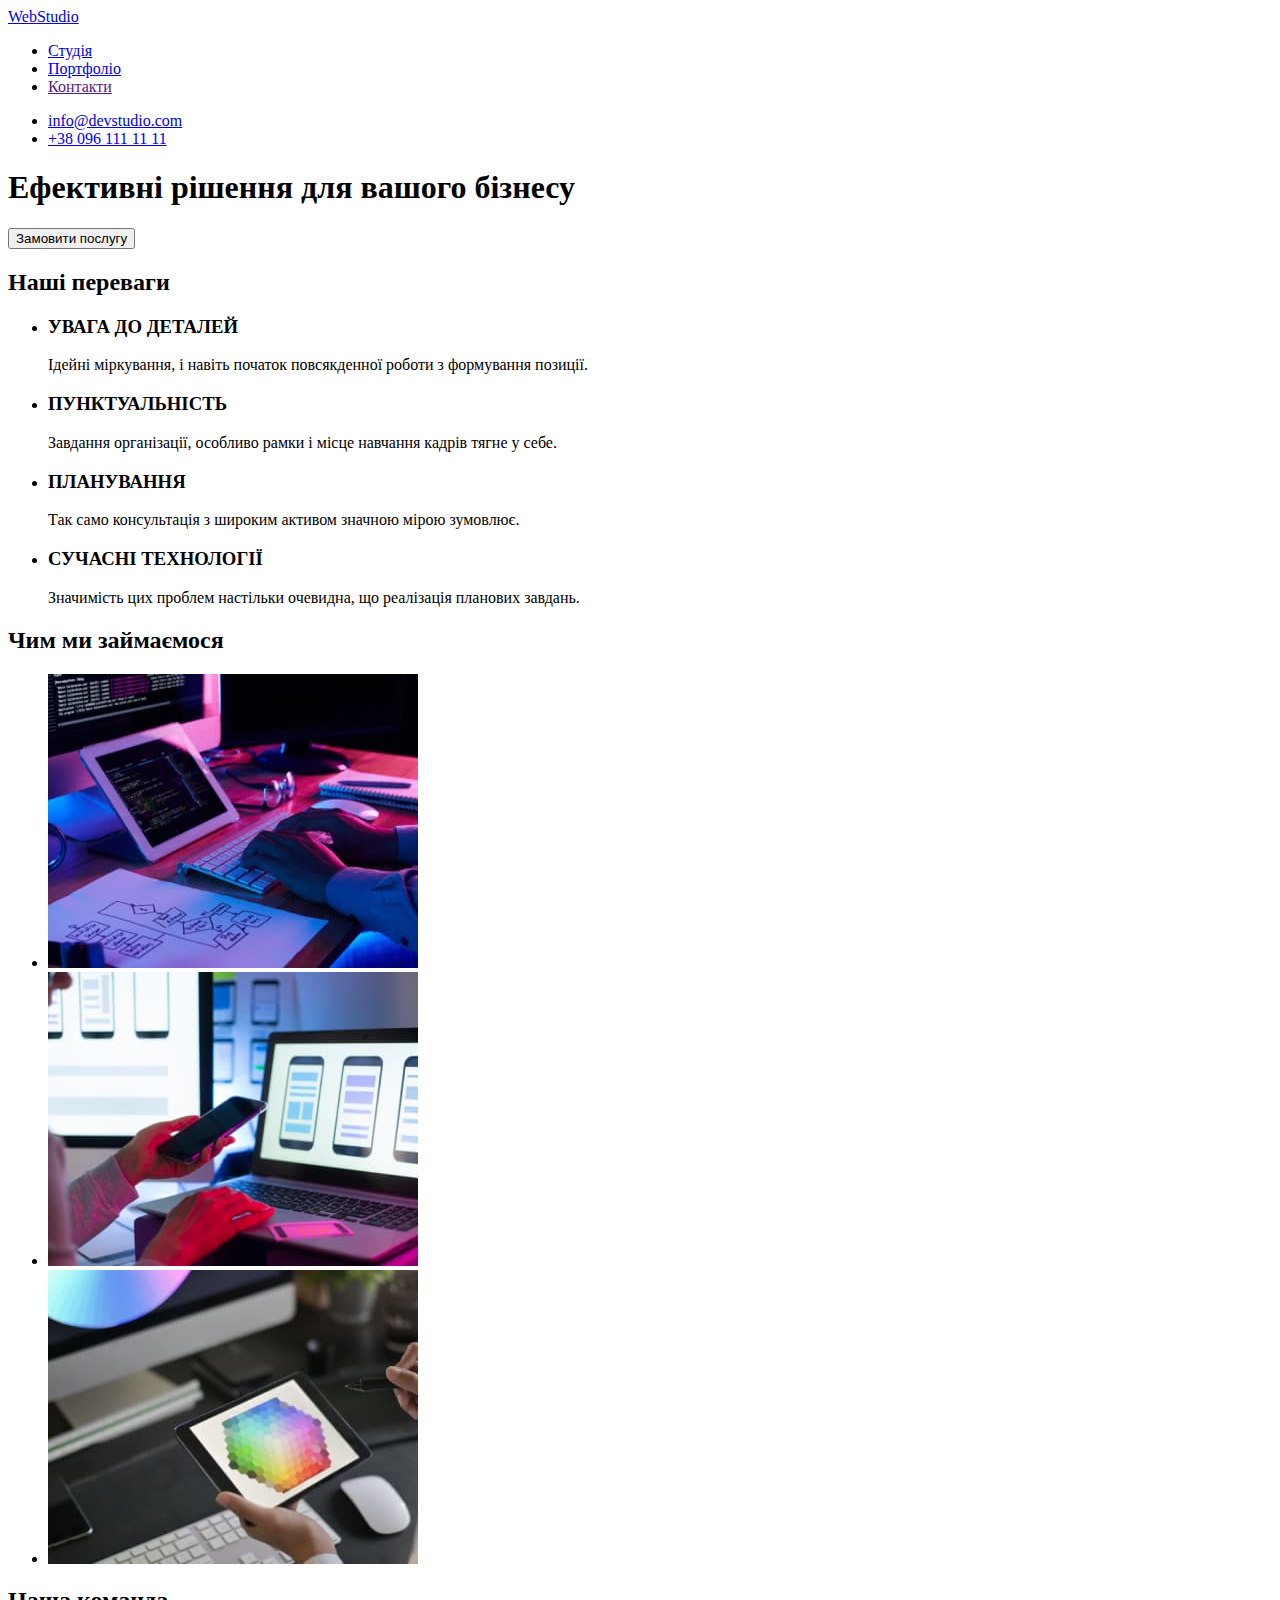
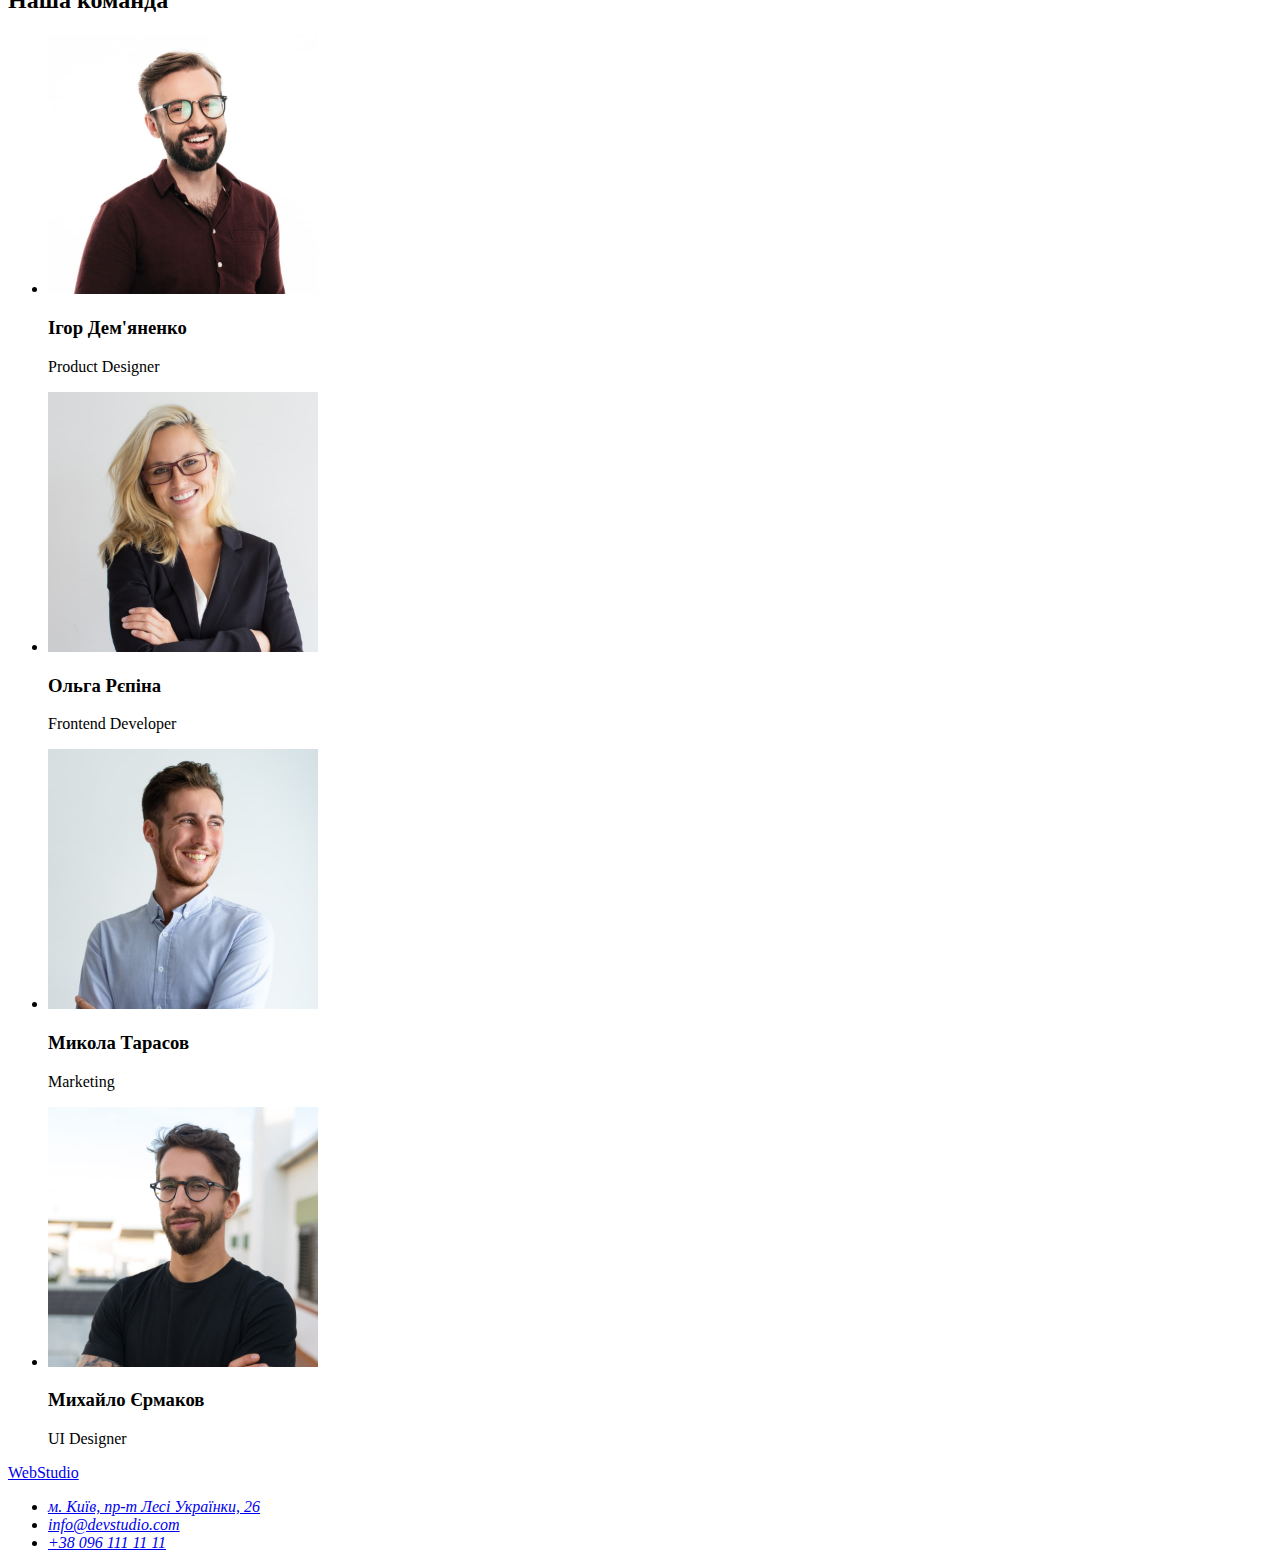
==== commit 238ba206: "Add files via upload" ====
--- a/index.html
+++ b/index.html
@@ -5,23 +5,19 @@
     <meta http-equiv="X-UA-Compatible" content="IE=edge" />
     <meta name="viewport" content="width=device-width, initial-scale=1.0" />
     <title>Web Studio</title>
-
+    <!-- <link rel="stylesheet" href="./css/reset.css" /> -->
+    <link rel="stylesheet" href="./css/styles.css" />
     <link rel="preconnect" href="https://fonts.googleapis.com" />
     <link rel="preconnect" href="https://fonts.gstatic.com" crossorigin />
     <link
       href="https://fonts.googleapis.com/css2?family=Raleway:wght@700&family=Roboto:wght@400;500;700;900&display=swap"
       rel="stylesheet"
     />
-    <link
-      rel="stylesheet"
-      href="https://cdnjs.cloudflare.com/ajax/libs/modern-normalize/1.1.0/modern-normalize.min.css"
-    />
-    <link rel="stylesheet" href="./css/styles.css" />
   </head>
 
   <body>
     <header class="header">
-      <nav class="header-navigation container">
+      <nav class="header-navigation">
         <a class="logo" href="./index.html"><span class="logo-color">Web</span>Studio</a>
         <ul class="header-navigation-list">
           <li class="header-list-item list">
@@ -46,7 +42,7 @@
       </nav>
     </header>
 
-    <main>
+    <main class="main">
       <section class="order">
         <h1 class="order-title">Ефективні рішення для вашого бізнесу</h1>
         <button class="order-btn" type="button">Замовити послугу</button>
